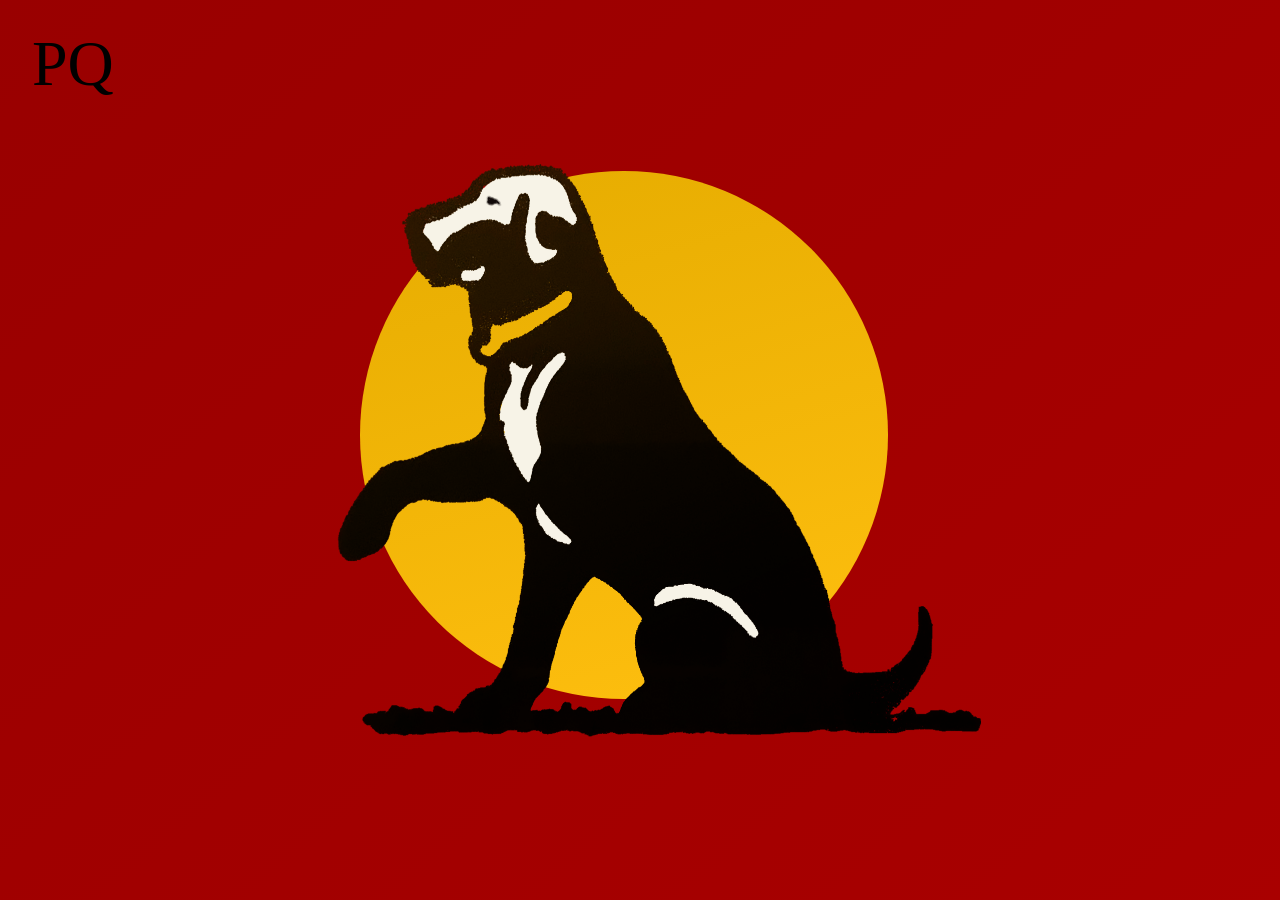
==== github-pages/index.html @ 8da86eac "Add generated GitHub Pages output Co-authored-by: Strangemother <421660+Strangemother@users.noreply." ====
<!DOCTYPE html>
<html lang="en">
<head>
    <meta charset="UTF-8">
    <meta name="viewport" content="width=device-width, initial-scale=1.0">
    <title>PQ - Dog</title>
    
<link rel="stylesheet" href="static/css/full-dog.css">

</head>

<body class="full-dog">
    <div class="logo">
        <div class="words">
            PQ
        </div>
    </div>

    <div class="entity-container">
        
<div class="picture-container">

    <div class="sun-container">
        <div class="sun"></div>
    </div>
    <div class="dog-container">
        <img src="./static/images/dog-only.png">
    </div>
</div>

<div class="card-container"></div>

    </div>
</body>
</html>
---- github-pages/static/css/full-dog.css ----
body {
    background: linear-gradient(139deg, hsl(0deg 100% 30%), #a90000);
    height: 100%;
    flex-grow: 1;
    margin: 0;
    padding: 0;
}

.picture-container {
    display: grid;
    width: 47em;
    overflow: auto;
}

.picture-container > * {
    grid-area: 1/1/1/1;
}

.sun-container {
    /* border: solid; */
    /* display: grid; */
    /* width: 100%; */
    /* overflow: hidden; */
    padding: 3em 8em 0 6em;
    /* align-items: stretch; */
    /* align-content: stretch; */
    /* justify-items: stretch; */
}

.sun {
    background: linear-gradient(344deg, hsl(44deg 100% 53%), hsl(45deg 100% 45%));
    border-radius: 50em;
    aspect-ratio: 1/1;
}

.entity-container {
    /* padding: 4em; */
    display: flex;
    max-width: 100vw;
    overflow: hidden;
    justify-content: center;
    height: 100%;
    align-items: center;
}

.dog-container img {
    width: 100%;
}

.dog-container {
    padding: 2em;
}

html {height: 100%;padding: 0;margin: 0;}

.logo {
    position: absolute;
    padding: 2rem;
    font-size: 4em;
    line-height: 1em;
}
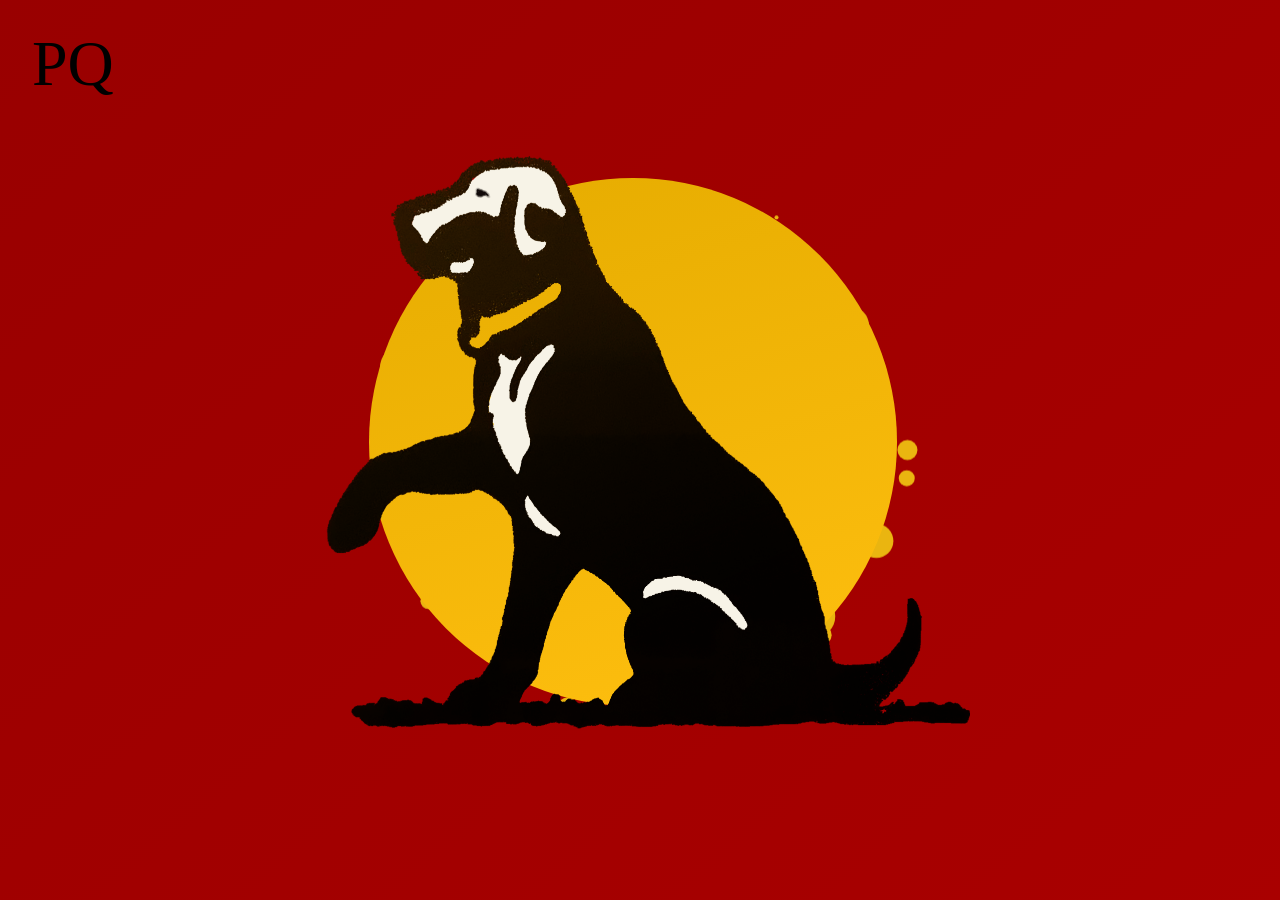
==== commit 5886d9f1: "Add mouse tracking parallax effect and static site generator script - Implemented mouse movement tra" ====
--- a/github-pages/index.html
+++ b/github-pages/index.html
@@ -4,8 +4,13 @@
     <meta charset="UTF-8">
     <meta name="viewport" content="width=device-width, initial-scale=1.0">
     <title>PQ - Dog</title>
+
+    <link rel="preconnect" href="https://fonts.googleapis.com">
+    <link rel="preconnect" href="https://fonts.gstatic.com" crossorigin>
+    <link href="https://fonts.googleapis.com/css2?family=Kumbh+Sans:wght,YOPQ@100..900,300&display=swap" rel="stylesheet">
+
     
-<link rel="stylesheet" href="static/css/full-dog.css">
+<link rel="stylesheet" href="/static/css/full-dog.css">
 
 </head>
 
@@ -20,16 +25,22 @@
         
 <div class="picture-container">
 
+
     <div class="sun-container">
         <div class="sun"></div>
     </div>
+    <canvas id="playspace"></canvas>
     <div class="dog-container">
-        <img src="./static/images/dog-only.png">
+        <img src="/static/images/dog-only.png">
     </div>
 </div>
 
 <div class="card-container"></div>
 
+<script src="/static/js/flat.js"></script>
+<script src="/static/js/mouse-track.js"></script>
+
+
     </div>
 </body>
 </html>
--- a/static/css/full-dog.css
+++ b/static/css/full-dog.css
@@ -0,0 +1,79 @@
+body {
+    background: linear-gradient(139deg, hsl(0deg 100% 30%), #a90000);
+    height: 100%;
+    flex-grow: 1;
+    margin: 0;
+    padding: 0;
+}
+
+.picture-container {
+    display: grid;
+    width: 47em;
+    overflow: visible;
+}
+
+.picture-container > * {
+    grid-area: 1/1/1/1;
+}
+
+.sun-container {
+    /* border: solid; */
+    /* display: grid; */
+    /* width: 100%; */
+    /* overflow: hidden; */
+    padding: 3em 8em 0 6em;
+    /* align-items: stretch; */
+    /* align-content: stretch; */
+    /* justify-items: stretch; */
+}
+
+.sun {
+    background: linear-gradient(344deg, hsl(44deg 100% 53%), hsl(45deg 100% 45%));
+    border-radius: 50em;
+    aspect-ratio: 1/1;
+}
+
+.entity-container {
+    /* padding: 4em; */
+    display: flex;
+    max-width: 100vw;
+    overflow: hidden;
+    justify-content: center;
+    height: 100%;
+    align-items: center;
+}
+
+.dog-container img {
+    width: 100%;
+}
+
+.dog-container {
+    padding: 2em;
+}
+
+html {height: 100%;padding: 0;margin: 0;}
+
+.logo {
+    position: absolute;
+    padding: 2rem;
+    font-size: 4em;
+    line-height: 1em;
+}
+
+canvas#playspace {
+    /* outline: solid; */
+    width: 100%;
+    height: 100%;
+    /* outline-offset: -1px; */
+}
+
+
+.sun {
+    position: relative;
+    transition: all .5s ease;
+}
+
+.dog-container {
+    position: relative;
+    transition: all 0.5s ease;
+}
